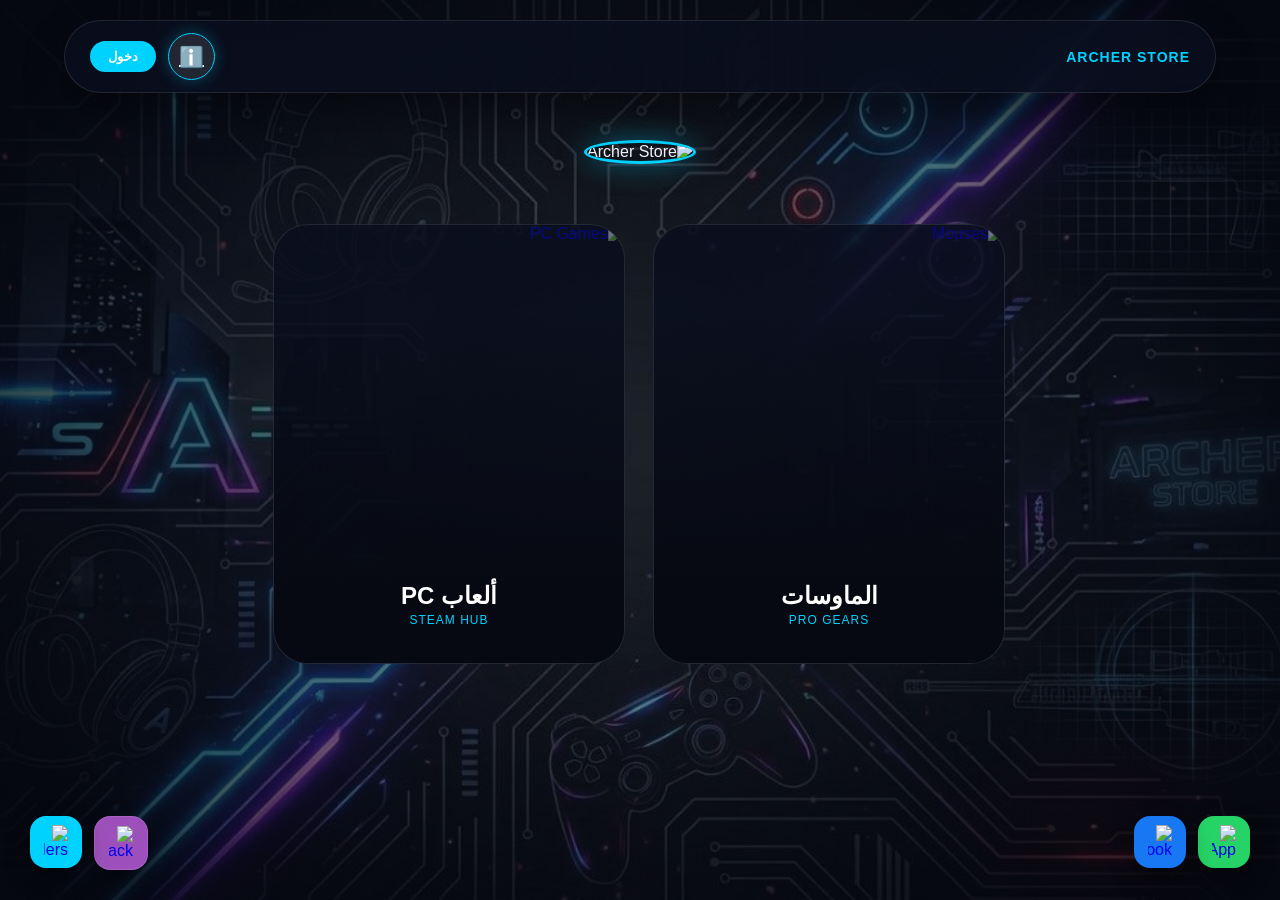
==== Index.html @ 6d7bb615 "Add files via upload" ====
<!DOCTYPE html>
<html lang="ar" dir="rtl">
<head>
    <meta charset="UTF-8">
    <meta name="viewport" content="width=device-width, initial-scale=1.0">
    
    <!-- الوسوم الأساسية (SEO) -->
    <title>Archer Store | القمة في الأداء والتميز</title>
    <meta name="description" content="Archer Store هو وجهتك الأولى لأفضل معدات الألعاب (Gaming Gears) وألعاب PC بأفضل الأسعار في ليبيا. استمتع بتجربة تسوق فريدة وأداء لا يضاهى.">
    <meta name="keywords" content="متجر آرشر, Archer Store, ماوسات قيمنق, ألعاب كمبيوتر, شحن ألعاب, معدات ألعاب ليبيا, Steam, PC Games">
    <meta name="author" content="Archer Store">
    <meta name="robots" content="index, follow">

    <!-- تحسين العناوين لمواقع التواصل الاجتماعي -->
    <meta property="og:type" content="website">
    <meta property="og:title" content="Archer Store | متجر الآرشر - القمة في الأداء">
    <meta property="og:description" content="احصل على أقوى الماوسات الاحترافية وأحدث ألعاب الـ PC. شحن سريع ودعم فني متميز.">
    <meta property="og:image" content="logo.png">

    <!-- أيقونة الموقع -->
    <link rel="icon" href="logo.png" type="image/png">
    <link rel="apple-touch-icon" href="logo.png">

    <script src="https://cdn.jsdelivr.net/npm/@supabase/supabase-js@2"></script>
    
    <style>
        :root { 
            --neon-blue: #00d2ff; 
            --neon-purple: #9d50bb;
            --glass: rgba(10, 15, 30, 0.85);
            --glass-border: rgba(255, 255, 255, 0.1);
            --whatsapp-green: #25D366;
            --facebook-blue: #1877F2;
            --smooth: all 0.4s cubic-bezier(0.4, 0, 0.2, 1);
        }
        
        body { 
            padding-top: 140px; 
            background: #070912 url('a.png') no-repeat center center fixed;
            background-size: cover;
            color: #f1f5f9; 
            margin: 0; 
            font-family: 'Segoe UI', Tahoma, Geneva, Verdana, sans-serif;
            overflow-x: hidden;
            scroll-behavior: smooth;
        }

        body::before {
            content: ""; position: fixed; top: 0; left: 0; right: 0; bottom: 0;
            background: radial-gradient(circle at center, rgba(7, 9, 18, 0.3) 0%, rgba(7, 9, 18, 0.85) 100%);
            z-index: -1;
        }

        /* شريط التنقل العلوي */
        .user-navbar {
            position: fixed; top: 20px; left: 50%; transform: translateX(-50%);
            width: 95%; max-width: 1100px; z-index: 1000;
            display: flex; justify-content: space-between; align-items: center;
            padding: 12px 25px; 
            background: var(--glass);
            backdrop-filter: blur(25px); 
            border: 1px solid var(--glass-border);
            border-radius: 100px;
            box-shadow: 0 20px 40px rgba(0,0,0,0.4);
            animation: slideDown 0.8s cubic-bezier(0.2, 0.8, 0.2, 1);
        }

        .user-tags-container { display: flex; gap: 10px; align-items: center; }
        
        .user-avatar {
            width: 35px; height: 35px; flex-shrink: 0;
            background: linear-gradient(135deg, var(--neon-blue), var(--neon-purple));
            color: white; border-radius: 50%;
            display: flex; align-items: center; justify-content: center;
            font-weight: bold; font-size: 15px;
            box-shadow: 0 0 15px rgba(0, 210, 255, 0.4);
            border: 1px solid rgba(255,255,255,0.2);
        }

        .user-tag {
            font-size: 11px; padding: 6px 14px; border-radius: 50px;
            background: rgba(255, 255, 255, 0.05);
            border: 1px solid var(--glass-border);
            white-space: nowrap;
        }
        .tag-balance { border-color: var(--neon-blue); color: var(--neon-blue); font-weight: bold; }

        .nav-actions { display: flex; gap: 12px; align-items: center; }
        .nav-btn { text-decoration: none; font-size: 13px; color: #cbd5e1; transition: var(--smooth); border:none; background:none; cursor:pointer; }
        
        /* زر المعلومات الكبير والمميز */
        .info-btn-large {
            background: rgba(255, 255, 255, 0.1);
            color: white;
            width: 45px;
            height: 45px;
            display: flex;
            align-items: center;
            justify-content: center;
            border-radius: 50%;
            font-size: 20px;
            border: 1px solid var(--neon-blue);
            box-shadow: 0 0 15px rgba(0, 210, 255, 0.3);
            transition: var(--smooth);
            animation: pulse-glow 2s infinite;
        }

        .info-btn-large:hover {
            background: var(--neon-blue);
            transform: scale(1.1) rotate(10deg);
            box-shadow: 0 0 25px var(--neon-blue);
        }

        @keyframes pulse-glow {
            0% { box-shadow: 0 0 5px rgba(0, 210, 255, 0.2); }
            50% { box-shadow: 0 0 20px rgba(0, 210, 255, 0.5); }
            100% { box-shadow: 0 0 5px rgba(0, 210, 255, 0.2); }
        }

        /* اللوجو الرئيسي */
        .logo-container { text-align: center; margin-bottom: 40px; animation: zoomIn 1s ease; }
        .main-logo { 
            width: clamp(100px, 20vw, 150px);
            height: auto;
            aspect-ratio: 1/1;
            object-fit: cover; border-radius: 50%;
            border: 3px solid var(--neon-blue); 
            box-shadow: 0 0 30px rgba(0, 210, 255, 0.4);
        }

        /* شبكة المنتجات */
        .container { 
            display: grid;
            grid-template-columns: repeat(auto-fit, minmax(280px, 350px));
            justify-content: center; 
            gap: 30px;
            max-width: 1200px;
            margin: 0 auto;
            padding: 20px;
        }

        .platform-item {
            position: relative; width: 100%; aspect-ratio: 4/5;
            overflow: hidden; border-radius: 35px;
            background: var(--glass);
            border: 1px solid var(--glass-border);
            text-decoration: none;
            transition: var(--smooth);
        }

        .platform-item img { 
            width: 100%; height: 100%; object-fit: cover; 
            transition: transform 1.2s ease; opacity: 0.5;
        }

        .overlay {
            position: absolute; bottom: 0; left: 0; width: 100%; height: 80%;
            background: linear-gradient(to top, rgba(7, 9, 18, 1) 20%, transparent 100%);
            z-index: 2;
        }

        .content {
            position: absolute; bottom: 35px; width: 100%;
            text-align: center; z-index: 3;
        }
        .platform-name { font-size: clamp(1.2rem, 3vw, 1.5rem); font-weight: 800; color: white; display: block; }
        .platform-desc { font-size: 12px; color: var(--neon-blue); letter-spacing: 1px; }

        .platform-item:hover {
            transform: translateY(-10px);
            border-color: var(--neon-blue);
            box-shadow: 0 20px 40px rgba(0, 210, 255, 0.2);
        }
        .platform-item:hover img { transform: scale(1.1); opacity: 0.8; }

        /* الأزرار العائمة السفلية */
        .floating-controls {
            position: fixed; bottom: 30px; width: 100%;
            display: flex; justify-content: space-between;
            padding: 0 30px; box-sizing: border-box;
            pointer-events: none; z-index: 1001;
        }
        .social-group, .action-group { display: flex; gap: 12px; pointer-events: auto; }
        .float-btn {
            width: 52px; height: 52px; border-radius: 16px;
            display: flex; align-items: center; justify-content: center;
            box-shadow: 0 10px 25px rgba(0,0,0,0.4);
            transition: all 0.4s cubic-bezier(0.175, 0.885, 0.32, 1.275);
            text-decoration: none;
        }
        .float-btn:hover { transform: scale(1.1) translateY(-5px); }
        .float-btn img { width: 24px; }
        
        .whatsapp-btn { background: var(--whatsapp-green); }
        .facebook-btn { background: var(--facebook-blue); }
        .track-btn-fixed { background: var(--neon-purple); border: 1px solid rgba(255,255,255,0.1); }
        .cart-btn-fixed { background: var(--neon-blue); }

        @keyframes slideDown { from { transform: translate(-50%, -100px); opacity: 0; } to { transform: translate(-50%, 0); opacity: 1; } }
        @keyframes zoomIn { from { opacity: 0; transform: scale(0.8); } to { opacity: 1; transform: scale(1); } }

        /* استجابة الموبايل */
        @media (max-width: 768px) {
            body { padding-top: 110px; }
            .user-navbar { top: 10px; padding: 8px 15px; }
            .user-tag:not(.tag-balance) { display: none; }
            .container { grid-template-columns: repeat(2, 1fr); gap: 15px; padding: 15px; }
            .info-btn-large { width: 38px; height: 38px; font-size: 16px; }
        }
    </style>
</head>
<body>

    <!-- شريط العميل العلوي -->
    <nav class="user-navbar" id="user-section">
        <!-- قسم اليمين: اللوجو النصي -->
        <div style="color: var(--neon-blue); font-weight: 900; font-size: 14px; letter-spacing: 1px;">ARCHER STORE</div>
        
        <!-- قسم اليسار: الأزرار -->
        <div class="nav-actions">
            <!-- زر المعلومات (كبير وفي أقصى اليسار) -->
            <a href="information.html" class="info-btn-large" title="حول المالك">ℹ️</a>
            
            <a href="auth/auth.html" class="nav-btn" style="color:white; background: var(--neon-blue); padding: 8px 18px; border-radius: 50px; font-weight: 600;">دخول</a>
        </div>
    </nav>

    <!-- شعار المتجر -->
    <div class="logo-container">
        <img src="logo.png" class="main-logo" alt="Archer Store">
    </div>

    <!-- أقسام المنتجات -->
    <div class="container">
        <a href="Mouses/mouses.html" class="platform-item">
            <div class="img-wrapper"><img src="Mouses/mouse.jpg" alt="Mouses"></div>
            <div class="overlay"></div>
            <div class="content">
                <span class="platform-name">الماوسات</span>
                <span class="platform-desc">PRO GEARS</span>
            </div>
        </a>
        
        <a href="PCGames/pcgame.html" class="platform-item">
            <div class="img-wrapper"><img src="PCGames/pcgame.jpg" alt="PC Games"></div>
            <div class="overlay"></div>
            <div class="content">
                <span class="platform-name">ألعاب PC</span>
                <span class="platform-desc">STEAM HUB</span>
            </div>
        </a>
    </div>

    <!-- الأزرار العائمة السفلية -->
    <div class="floating-controls">
        <div class="social-group">
            <a href="https://wa.me/218919718809" target="_blank" class="float-btn whatsapp-btn">
                <img src="https://cdn-icons-png.flaticon.com/512/733/733585.png" alt="WhatsApp">
            </a>
            <a href="https://www.facebook.com/share/1B6gGToRF8/" target="_blank" class="float-btn facebook-btn">
                <img src="https://cdn-icons-png.flaticon.com/512/733/733547.png" alt="Facebook">
            </a>
        </div>
        
        <div class="action-group">
            <a href="track-orders.html" class="float-btn track-btn-fixed" title="تتبع طلبك">
                <img src="https://cdn-icons-png.flaticon.com/512/1671/1671040.png" alt="Track">
            </a>
            <a href="orders.html" class="float-btn cart-btn-fixed" title="السلة والطلبات">
                <img src="https://cdn-icons-png.flaticon.com/512/1170/1170678.png" alt="Orders">
            </a>
        </div>
    </div>

    <script>
        const _URL = "https://bmcnlmxkfsrpcmjhbixg.supabase.co";
        const _KEY = "eyJhbGciOiJIUzI1NiIsInR5cCI6IkpXVCJ9.eyJpc3MiOiJzdXBhYmFzZSIsInJlZiI6ImJtY25sbXhrZnNycGNtamhiaXhnIiwicm9sZSI6ImFub24iLCJpYXQiOjE3Nzc3NDA1MDcsImV4cCI6MjA5MzMxNjUwN30.CO07kz6XQ2_MLZ1Y0feVttiKkwWqref_k4IfmY11KAw";
        const sb = supabase.createClient(_URL, _KEY);

        async function checkUser() {
            const section = document.getElementById('user-section');
            const { data: { user } } = await sb.auth.getUser();

            if (user) {
                const { data: profile } = await sb.from('Profiles').select('*').eq('id', user.id).single();
                
                if (profile) {
                    const name = profile.display_name || "مستخدم";
                    const firstLetter = name.charAt(0).toUpperCase();

                    section.innerHTML = `
                        <div style="color: var(--neon-blue); font-weight: 900; font-size: 14px; letter-spacing: 1px;">ARCHER STORE</div>
                        
                        <div class="user-tags-container">
                            <div class="user-avatar">${firstLetter}</div>
                            <div class="user-tag">👤 ${name}</div>
                            <div class="user-tag tag-balance">💰 ${parseFloat(profile.balance || 0).toFixed(2)} د.ل</div>
                        </div>

                        <div class="nav-actions">
                            <a href="information.html" class="info-btn-large" title="حول المالك">ℹ️</a>
                            <a href="auth/profile.html" class="nav-btn" title="الاعدادات">⚙️</a>
                            <button onclick="logout()" class="nav-btn" style="color:#ff4d4d; font-weight:600;">خروج</button>
                        </div>
                    `;
                }
            }
        }

        async function logout() { 
            await sb.auth.signOut(); 
            location.reload(); 
        }

        window.onload = checkUser;
    </script>
</body>
</html>
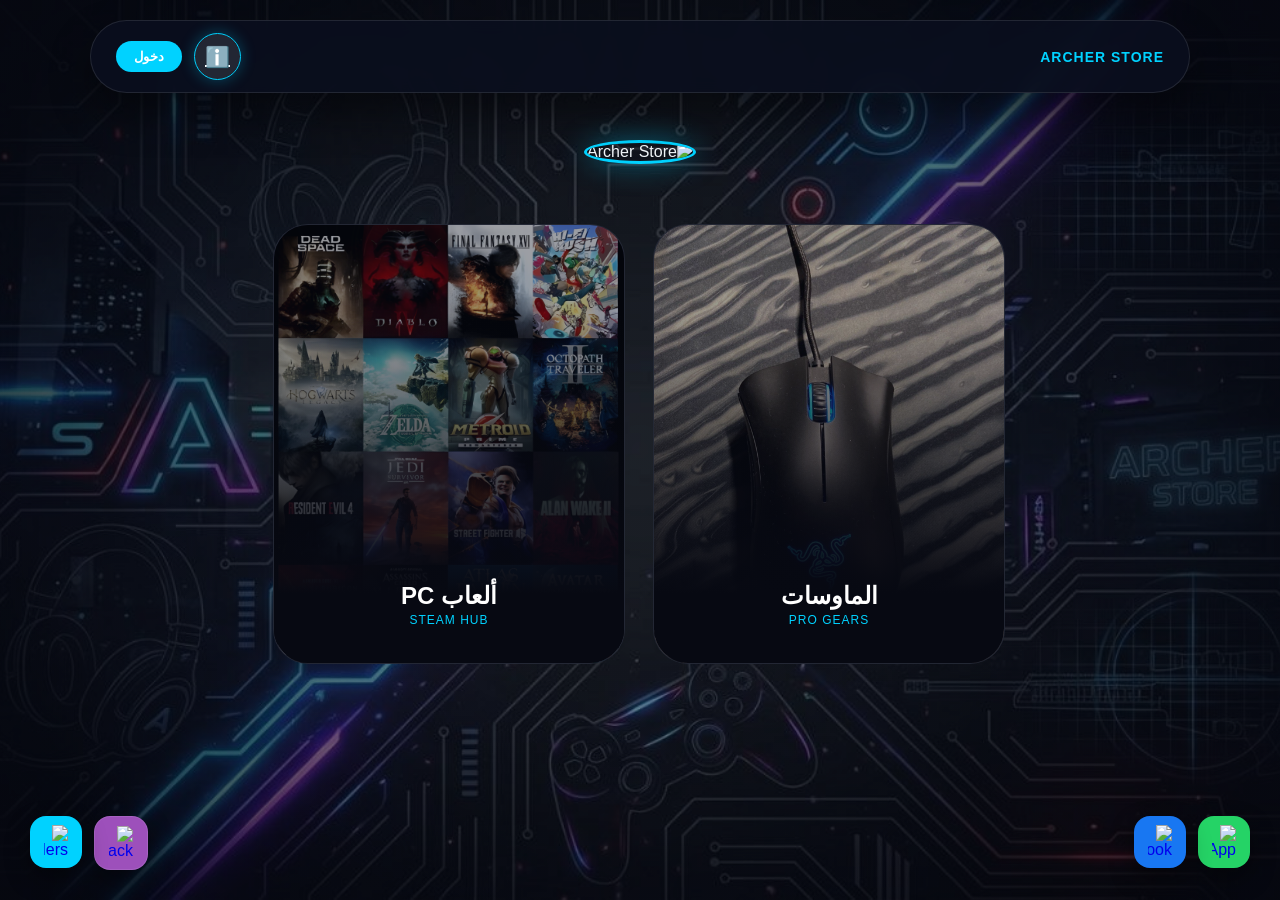
==== commit d3643b86: "Add files via upload" ====
--- a/Index.html
+++ b/Index.html
@@ -6,7 +6,7 @@
     
     <!-- الوسوم الأساسية (SEO) -->
     <title>Archer Store | القمة في الأداء والتميز</title>
-    <meta name="description" content="Archer Store هو وجهتك الأولى لأفضل معدات الألعاب (Gaming Gears) وألعاب PC بأفضل الأسعار في ليبيا. استمتع بتجربة تسوق فريدة وأداء لا يضاهى.">
+    <meta name="description" content="Archer Store هو وجهتك الأولى لأفضل معدات الألعاب (Gaming Gears) وألعاب PC بأفضل الأسعار in ليبيا. استمتع بتجربة تسوق فريدة وأداء لا يضاهى.">
     <meta name="keywords" content="متجر آرشر, Archer Store, ماوسات قيمنق, ألعاب كمبيوتر, شحن ألعاب, معدات ألعاب ليبيا, Steam, PC Games">
     <meta name="author" content="Archer Store">
     <meta name="robots" content="index, follow">
@@ -27,11 +27,11 @@
         :root { 
             --neon-blue: #00d2ff; 
             --neon-purple: #9d50bb;
-            --glass: rgba(10, 15, 30, 0.85);
+            --glass: rgba(10, 15, 30, 0.92); /* زيادة التعتيم قليلاً لتقليل الاعتماد على الـ Blur */
             --glass-border: rgba(255, 255, 255, 0.1);
             --whatsapp-green: #25D366;
             --facebook-blue: #1877F2;
-            --smooth: all 0.4s cubic-bezier(0.4, 0, 0.2, 1);
+            --smooth: all 0.3s ease; /* تحويل إلى التوقيت العادي لراحة المعالج */
         }
         
         body { 
@@ -51,18 +51,20 @@
             z-index: -1;
         }
 
-        /* شريط التنقل العلوي */
+        /* شريط التنقل العلوي - تم تخفيف الـ Blur لتحسين أداء الهاتف */
         .user-navbar {
             position: fixed; top: 20px; left: 50%; transform: translateX(-50%);
             width: 95%; max-width: 1100px; z-index: 1000;
             display: flex; justify-content: space-between; align-items: center;
             padding: 12px 25px; 
             background: var(--glass);
-            backdrop-filter: blur(25px); 
+            backdrop-filter: blur(8px); /* تقليل النسبة من 25px إلى 8px لحل اللاج تماماً */
+            -webkit-backdrop-filter: blur(8px); 
             border: 1px solid var(--glass-border);
             border-radius: 100px;
             box-shadow: 0 20px 40px rgba(0,0,0,0.4);
-            animation: slideDown 0.8s cubic-bezier(0.2, 0.8, 0.2, 1);
+            animation: slideDown 0.5s ease-out;
+            box-sizing: border-box;
         }
 
         .user-tags-container { display: flex; gap: 10px; align-items: center; }
@@ -102,23 +104,16 @@
             border: 1px solid var(--neon-blue);
             box-shadow: 0 0 15px rgba(0, 210, 255, 0.3);
             transition: var(--smooth);
-            animation: pulse-glow 2s infinite;
         }
 
         .info-btn-large:hover {
             background: var(--neon-blue);
-            transform: scale(1.1) rotate(10deg);
+            transform: scale(1.05);
             box-shadow: 0 0 25px var(--neon-blue);
         }
 
-        @keyframes pulse-glow {
-            0% { box-shadow: 0 0 5px rgba(0, 210, 255, 0.2); }
-            50% { box-shadow: 0 0 20px rgba(0, 210, 255, 0.5); }
-            100% { box-shadow: 0 0 5px rgba(0, 210, 255, 0.2); }
-        }
-
         /* اللوجو الرئيسي */
-        .logo-container { text-align: center; margin-bottom: 40px; animation: zoomIn 1s ease; }
+        .logo-container { text-align: center; margin-bottom: 40px; animation: zoomIn 0.6s ease-out; }
         .main-logo { 
             width: clamp(100px, 20vw, 150px);
             height: auto;
@@ -146,11 +141,12 @@
             border: 1px solid var(--glass-border);
             text-decoration: none;
             transition: var(--smooth);
+            will-change: transform; /* تهيئة المتصفح لتسريع الأنميشن */
         }
 
         .platform-item img { 
             width: 100%; height: 100%; object-fit: cover; 
-            transition: transform 1.2s ease; opacity: 0.5;
+            transition: transform 0.5s ease; opacity: 0.6; /* زيادة الشفافية قليلاً افتراضياً لتقليل مجهود الرندرة */
         }
 
         .overlay {
@@ -167,11 +163,11 @@
         .platform-desc { font-size: 12px; color: var(--neon-blue); letter-spacing: 1px; }
 
         .platform-item:hover {
-            transform: translateY(-10px);
+            transform: translateY(-5px);
             border-color: var(--neon-blue);
-            box-shadow: 0 20px 40px rgba(0, 210, 255, 0.2);
-        }
-        .platform-item:hover img { transform: scale(1.1); opacity: 0.8; }
+            box-shadow: 0 15px 30px rgba(0, 210, 255, 0.2);
+        }
+        .platform-item:hover img { transform: scale(1.05); opacity: 0.8; }
 
         /* الأزرار العائمة السفلية */
         .floating-controls {
@@ -185,10 +181,10 @@
             width: 52px; height: 52px; border-radius: 16px;
             display: flex; align-items: center; justify-content: center;
             box-shadow: 0 10px 25px rgba(0,0,0,0.4);
-            transition: all 0.4s cubic-bezier(0.175, 0.885, 0.32, 1.275);
+            transition: var(--smooth);
             text-decoration: none;
         }
-        .float-btn:hover { transform: scale(1.1) translateY(-5px); }
+        .float-btn:hover { transform: scale(1.05) translateY(-3px); }
         .float-btn img { width: 24px; }
         
         .whatsapp-btn { background: var(--whatsapp-green); }
@@ -196,16 +192,19 @@
         .track-btn-fixed { background: var(--neon-purple); border: 1px solid rgba(255,255,255,0.1); }
         .cart-btn-fixed { background: var(--neon-blue); }
 
-        @keyframes slideDown { from { transform: translate(-50%, -100px); opacity: 0; } to { transform: translate(-50%, 0); opacity: 1; } }
-        @keyframes zoomIn { from { opacity: 0; transform: scale(0.8); } to { opacity: 1; transform: scale(1); } }
+        @keyframes slideDown { from { transform: translate(-50%, -60px); opacity: 0; } to { transform: translate(-50%, 0); opacity: 1; } }
+        @keyframes zoomIn { from { opacity: 0; transform: scale(0.95); } to { opacity: 1; transform: scale(1); } }
 
         /* استجابة الموبايل */
         @media (max-width: 768px) {
             body { padding-top: 110px; }
-            .user-navbar { top: 10px; padding: 8px 15px; }
+            .user-navbar { top: 10px; padding: 8px 15px; backdrop-filter: none; -webkit-backdrop-filter: none; background: rgba(10, 15, 30, 0.98); } /* إلغاء البلور بالكامل على شاشات الموبايل لسرعة خارقة */
             .user-tag:not(.tag-balance) { display: none; }
             .container { grid-template-columns: repeat(2, 1fr); gap: 15px; padding: 15px; }
             .info-btn-large { width: 38px; height: 38px; font-size: 16px; }
+            .floating-controls { bottom: 15px; padding: 0 15px; }
+            .float-btn { width: 46px; height: 46px; border-radius: 12px; }
+            .float-btn img { width: 20px; }
         }
     </style>
 </head>
@@ -218,8 +217,8 @@
         
         <!-- قسم اليسار: الأزرار -->
         <div class="nav-actions">
-            <!-- زر المعلومات (كبير وفي أقصى اليسار) -->
-            <a href="information.html" class="info-btn-large" title="حول المالك">ℹ️</a>
+            <!-- زر المعلومات -->
+            <a href="information.html" class="info-btn-large" title="نبذة عن المتجر">ℹ️</a>
             
             <a href="auth/auth.html" class="nav-btn" style="color:white; background: var(--neon-blue); padding: 8px 18px; border-radius: 50px; font-weight: 600;">دخول</a>
         </div>
@@ -298,7 +297,7 @@
                         </div>
 
                         <div class="nav-actions">
-                            <a href="information.html" class="info-btn-large" title="حول المالك">ℹ️</a>
+                            <a href="information.html" class="info-btn-large" title="نبذة عن المتجر">ℹ️</a>
                             <a href="auth/profile.html" class="nav-btn" title="الاعدادات">⚙️</a>
                             <button onclick="logout()" class="nav-btn" style="color:#ff4d4d; font-weight:600;">خروج</button>
                         </div>
